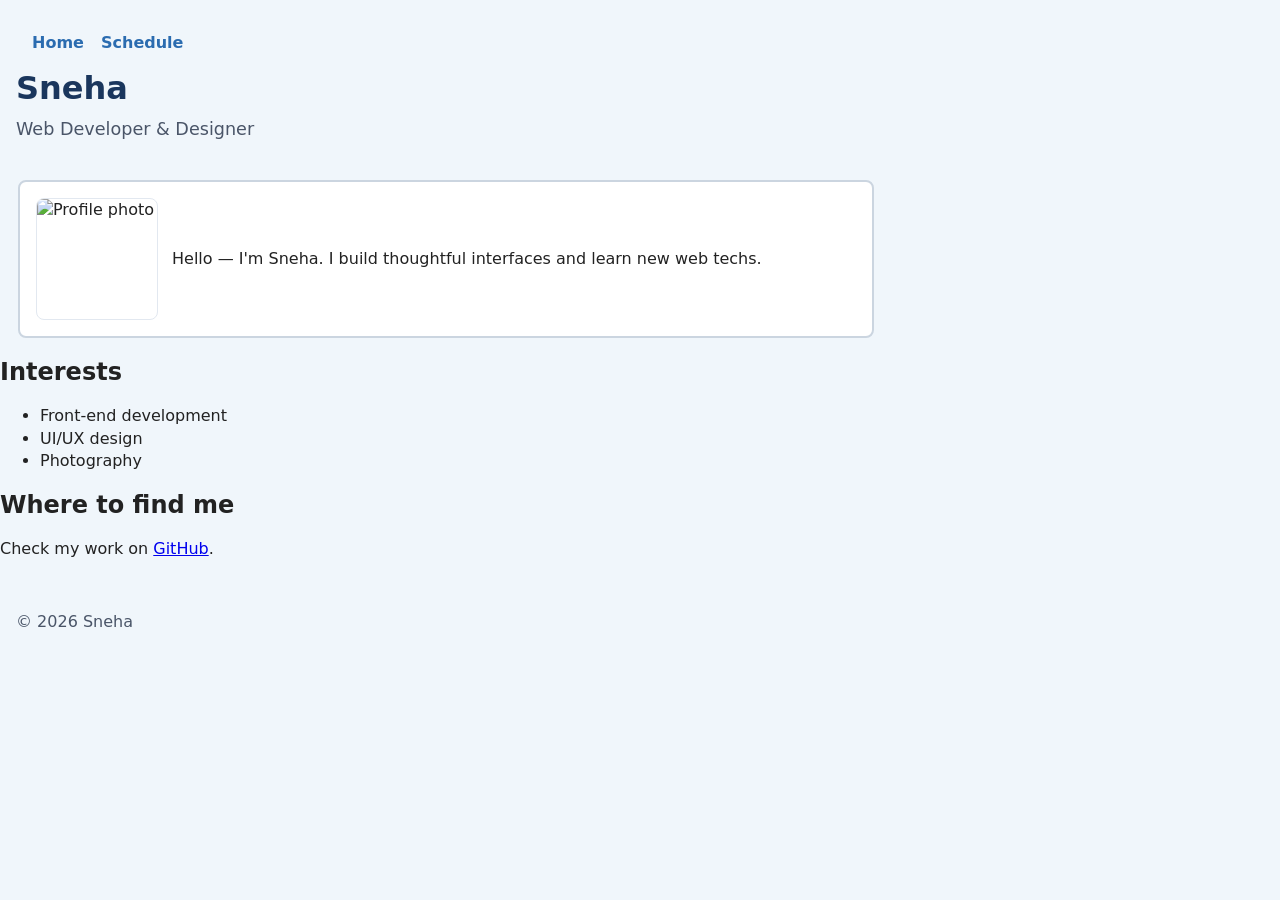
==== index.html @ 727083ac "Added CSS styling and layout" ====
<!doctype html>
<html lang="en">
<head>
  <meta charset="utf-8">
  <meta name="viewport" content="width=device-width,initial-scale=1">
  <title>Sneha — Personal Site</title>
  <link rel="stylesheet" href="style/stylesheet.css">
</head>
<body>
  <header>
    <nav class="main-nav">
      <a href="index.html">Home</a>
      <a href="schedule.html">Schedule</a>
    </nav>
    <h1>Sneha</h1>
    <h2>Web Developer & Designer</h2>
  </header>

  <main>
    <section class="profile-box box">
      <img src="https://images.unsplash.com/photo-1544005313-94ddf0286df2?auto=format&fit=crop&w=400&q=80" alt="Profile photo" class="profile-img">
      <p>Hello — I'm Sneha. I build thoughtful interfaces and learn new web techs.</p>
    </section>

    <section>
      <h2>Interests</h2>
      <ul>
        <li>Front-end development</li>
        <li>UI/UX design</li>
        <li>Photography</li>
      </ul>
    </section>

    <section>
      <h2>Where to find me</h2>
      <p>Check my work on <a href="https://github.com/" target="_blank" rel="noopener">GitHub</a>.</p>
    </section>
  </main>

  <footer>
    <p>&copy; 2026 Sneha</p>
  </footer>
</body>
</html>
---- style/stylesheet.css ----
/* Global */
:root{
  --bg: #f0f6fb;
  --card: #ffffff;
  --accent: #2b6cb0;
  --muted: #4a5568;
}
html,body{
  height:100%;
}
body{
  margin:0;
  font-family: system-ui, -apple-system, "Segoe UI", Roboto, "Helvetica Neue", Arial;
  background-color: var(--bg);
  color: #222;
  line-height:1.4;
}

/* Navigation */
.main-nav{
  background: transparent;
  padding: 12px 16px;
}
.main-nav a{
  margin-right: 12px;
  color: var(--accent);
  text-decoration: none;
  font-weight:600;
}

/* Headers */
header{
  padding: 20px 16px;
}
header h1{
  margin:0 0 6px 0;
  font-size:2rem;
  color: #1a365d;
}
header h2{
  margin:0;
  font-size:1.1rem;
  color: var(--muted);
  font-weight:500;
}

/* Demonstrate CSS box model using .box */
.box{
  margin: 18px;   /* outside spacing */
  padding: 16px;  /* inner spacing */
  border: 2px solid #cbd5e0; /* border thickness */
  background: var(--card);
  border-radius:8px;
}

.profile-box{
  display:flex;
  gap:14px;
  align-items:center;
  max-width:820px;
}
.profile-img{
  width:120px;
  height:120px;
  object-fit:cover;
  border-radius:8px;
  border:1px solid #e2e8f0;
}

.calendar-img{
  width:100%;
  max-width:640px;
  display:block;
  margin-bottom:12px;
  border-radius:6px;
  border:1px solid #e2e8f0;
}

/* Table styling with borders */
.schedule-table{
  width:100%;
  max-width:900px;
  border-collapse: collapse;
  background: var(--card);
}
.schedule-table th,
.schedule-table td{
  border: 1px solid #94a3b8;
  padding: 10px 12px;
  text-align: left;
}
.schedule-table thead th{
  background: #e6eef9;
  color: #123862;
}

/* Misc */
section h2{
  margin: 12px 0 8px 0;
}
footer{
  padding: 18px 16px;
  color: var(--muted);
}
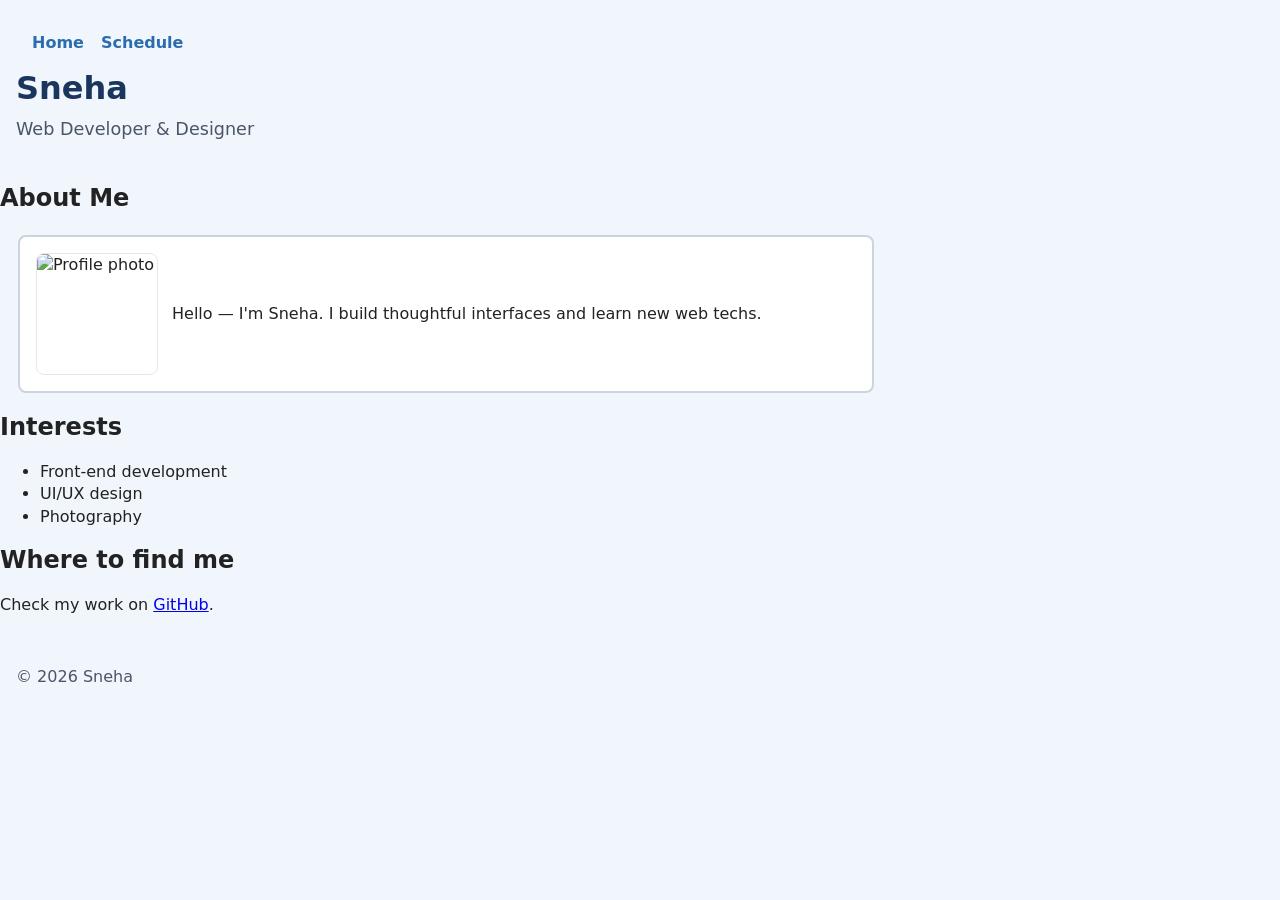
==== commit 263a3b4a: "added header" ====
--- a/index.html
+++ b/index.html
@@ -1,6 +1,7 @@
 <!doctype html>
 <html lang="en">
 <head>
+
   <meta charset="utf-8">
   <meta name="viewport" content="width=device-width,initial-scale=1">
   <title>Sneha — Personal Site</title>
@@ -17,6 +18,7 @@
   </header>
 
   <main>
+    <h2>About Me</h2>
     <section class="profile-box box">
       <img src="https://images.unsplash.com/photo-1544005313-94ddf0286df2?auto=format&fit=crop&w=400&q=80" alt="Profile photo" class="profile-img">
       <p>Hello — I'm Sneha. I build thoughtful interfaces and learn new web techs.</p>
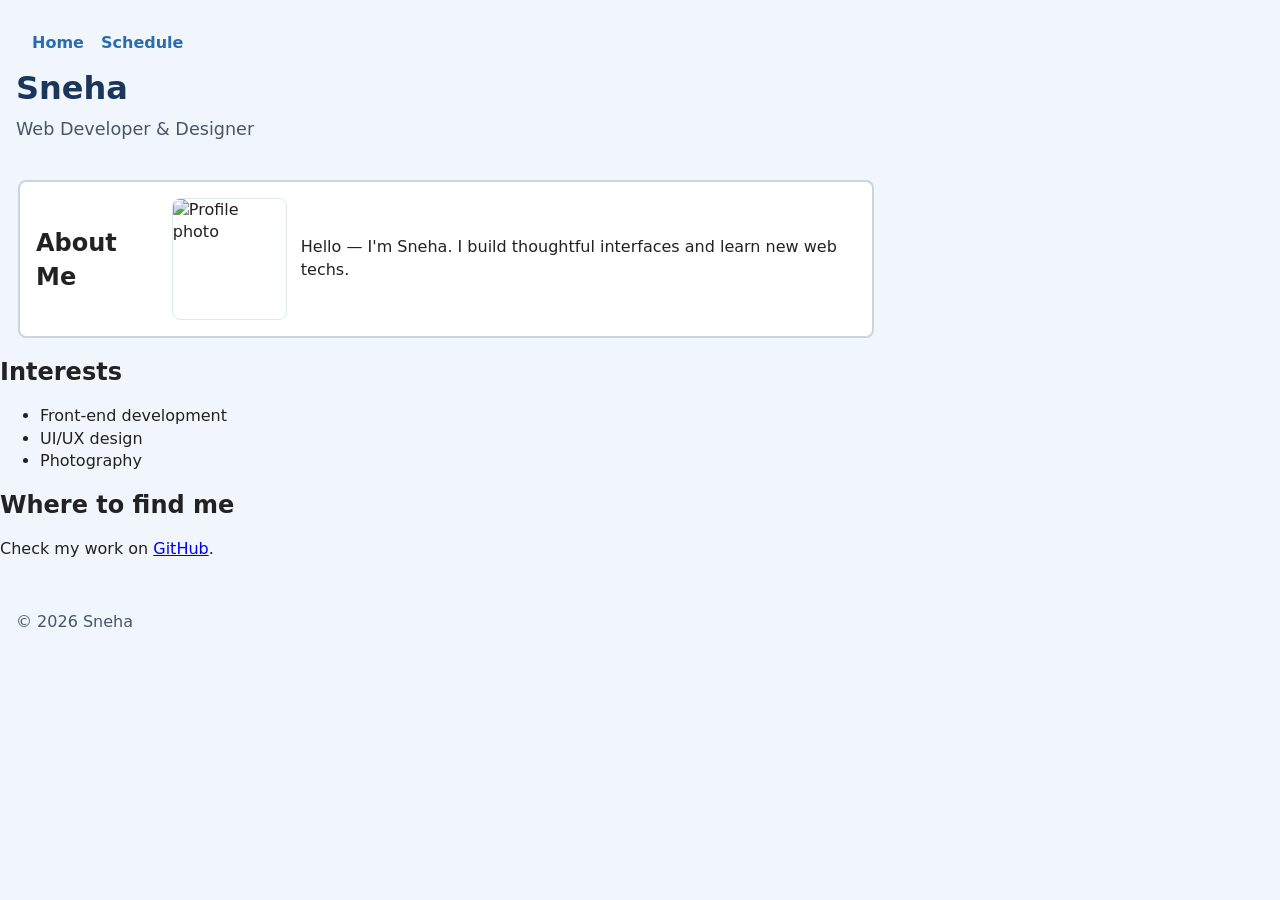
==== commit 51502aff: "Update index.html" ====
--- a/index.html
+++ b/index.html
@@ -18,8 +18,8 @@
   </header>
 
   <main>
-    <h2>About Me</h2>
     <section class="profile-box box">
+        <h2>About Me</h2>
       <img src="https://images.unsplash.com/photo-1544005313-94ddf0286df2?auto=format&fit=crop&w=400&q=80" alt="Profile photo" class="profile-img">
       <p>Hello — I'm Sneha. I build thoughtful interfaces and learn new web techs.</p>
     </section>
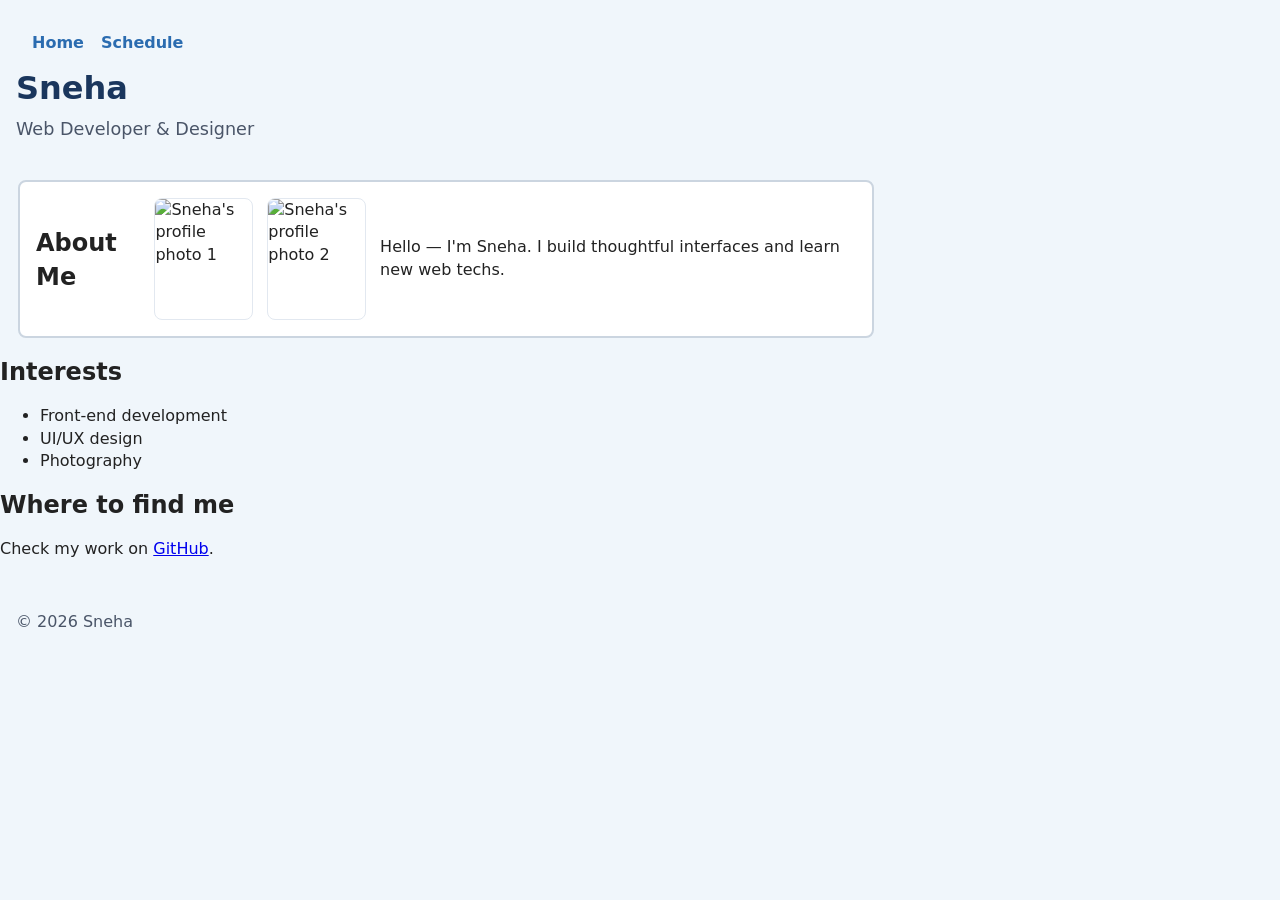
==== commit 38e73516: "Added personal photos and updated homepage" ====
--- a/index.html
+++ b/index.html
@@ -20,7 +20,8 @@
   <main>
     <section class="profile-box box">
         <h2>About Me</h2>
-      <img src="https://images.unsplash.com/photo-1544005313-94ddf0286df2?auto=format&fit=crop&w=400&q=80" alt="Profile photo" class="profile-img">
+      <img src="images/IMG_7426.JPG" alt="Sneha's profile photo 1" class="profile-img">
+      <img src="images/IMG_7421.JPG" alt="Sneha's profile photo 2" class="profile-img">
       <p>Hello — I'm Sneha. I build thoughtful interfaces and learn new web techs.</p>
     </section>
 
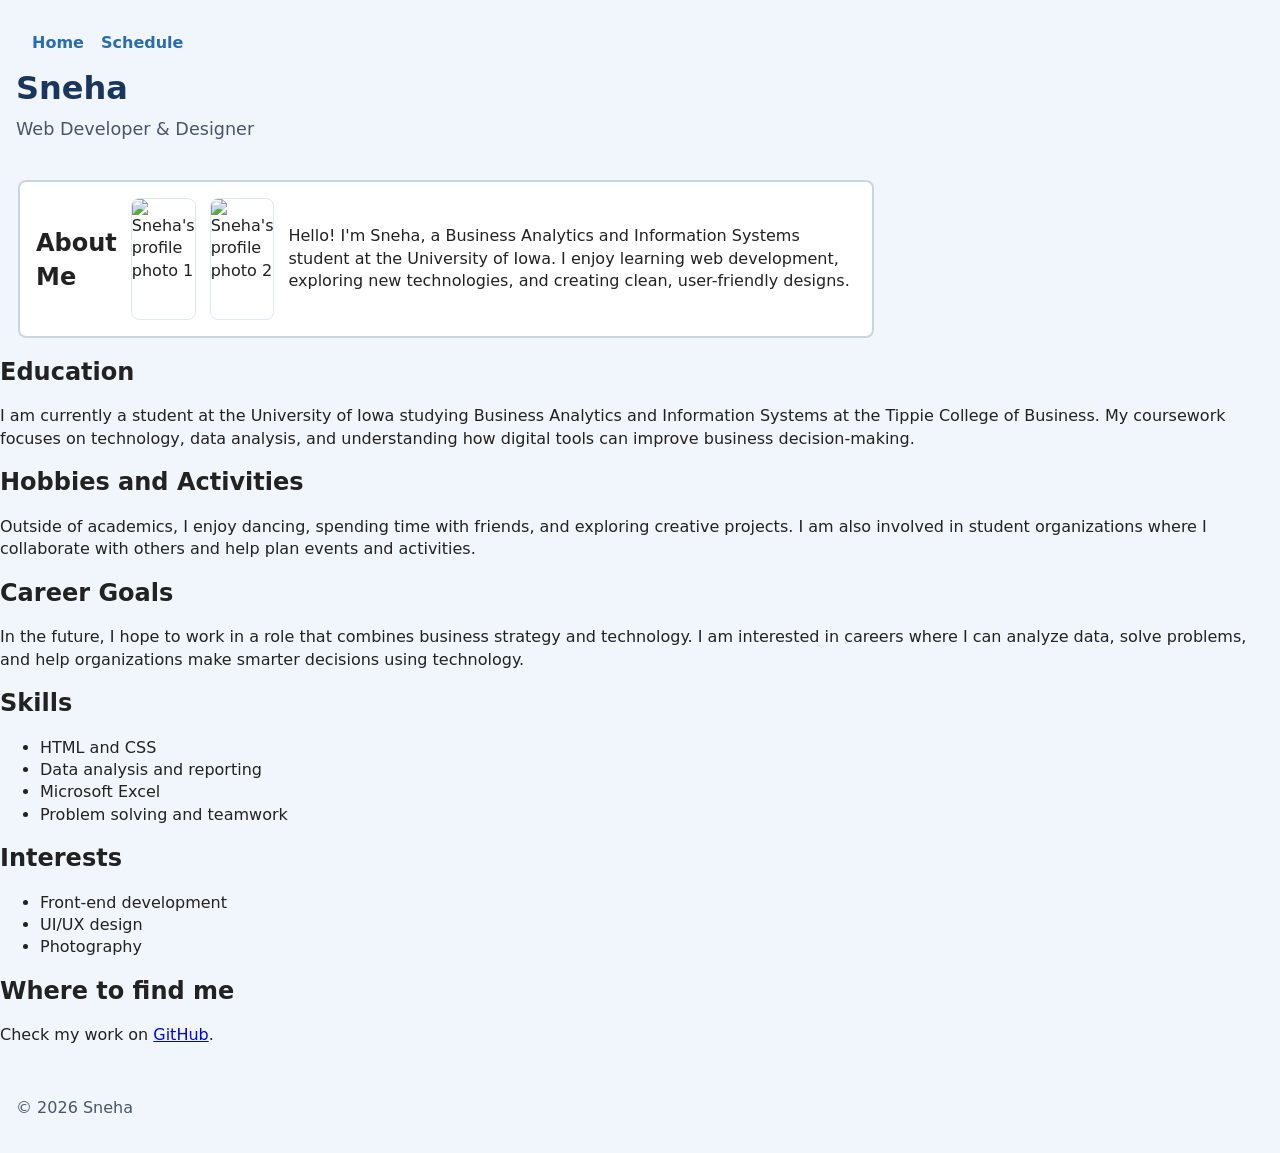
==== commit 0dc75636: "updated sections" ====
--- a/index.html
+++ b/index.html
@@ -22,9 +22,42 @@
         <h2>About Me</h2>
       <img src="images/IMG_7426.JPG" alt="Sneha's profile photo 1" class="profile-img">
       <img src="images/IMG_7421.JPG" alt="Sneha's profile photo 2" class="profile-img">
-      <p>Hello — I'm Sneha. I build thoughtful interfaces and learn new web techs.</p>
+      <p>Hello! I'm Sneha, a Business Analytics and Information Systems student at the University of Iowa. I enjoy learning web development, exploring new technologies, and creating clean, user-friendly designs. </p>
     </section>
-
+<section>
+  <h2>Education</h2>
+  <p>
+    I am currently a student at the University of Iowa studying Business Analytics
+    and Information Systems at the Tippie College of Business. My coursework
+    focuses on technology, data analysis, and understanding how digital tools can
+    improve business decision-making.
+  </p>
+</section>
+<section>
+  <h2>Hobbies and Activities</h2>
+  <p>
+    Outside of academics, I enjoy dancing, spending time with friends, and
+    exploring creative projects. I am also involved in student organizations
+    where I collaborate with others and help plan events and activities.
+  </p>
+</section>
+<section>
+  <h2>Career Goals</h2>
+  <p>
+    In the future, I hope to work in a role that combines business strategy and
+    technology. I am interested in careers where I can analyze data, solve
+    problems, and help organizations make smarter decisions using technology.
+  </p>
+</section>
+<section>
+  <h2>Skills</h2>
+  <ul>
+    <li>HTML and CSS</li>
+    <li>Data analysis and reporting</li>
+    <li>Microsoft Excel</li>
+    <li>Problem solving and teamwork</li>
+  </ul>
+</section>
     <section>
       <h2>Interests</h2>
       <ul>
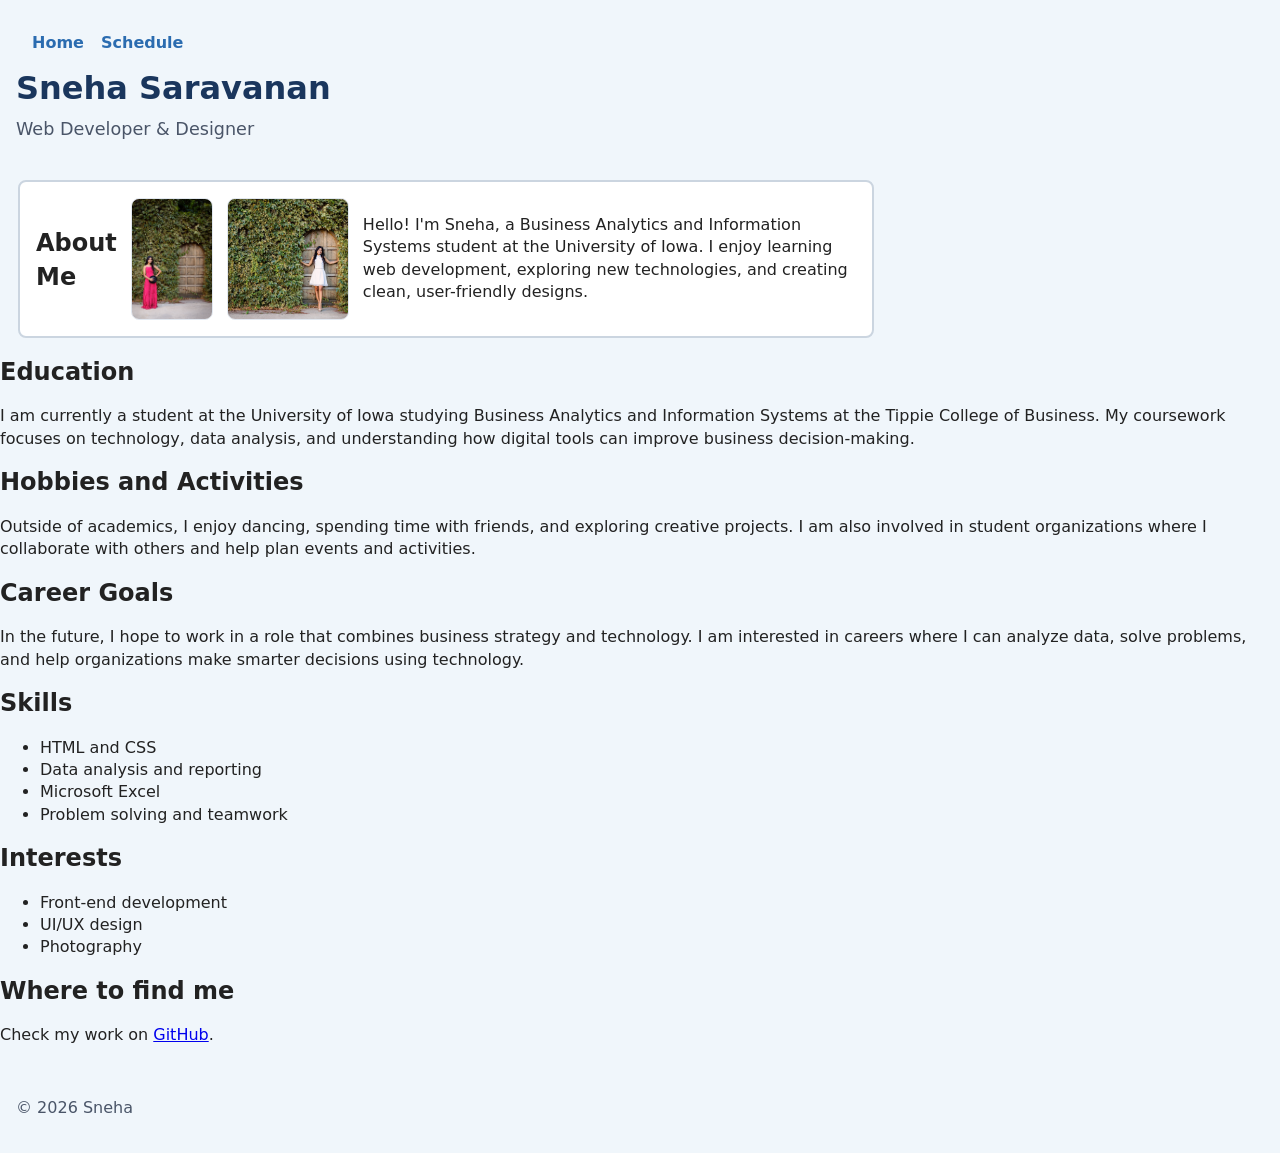
==== commit 09245170: "added photo" ====
--- a/index.html
+++ b/index.html
@@ -13,7 +13,7 @@
       <a href="index.html">Home</a>
       <a href="schedule.html">Schedule</a>
     </nav>
-    <h1>Sneha</h1>
+    <h1>Sneha Saravanan</h1>
     <h2>Web Developer & Designer</h2>
   </header>
 
